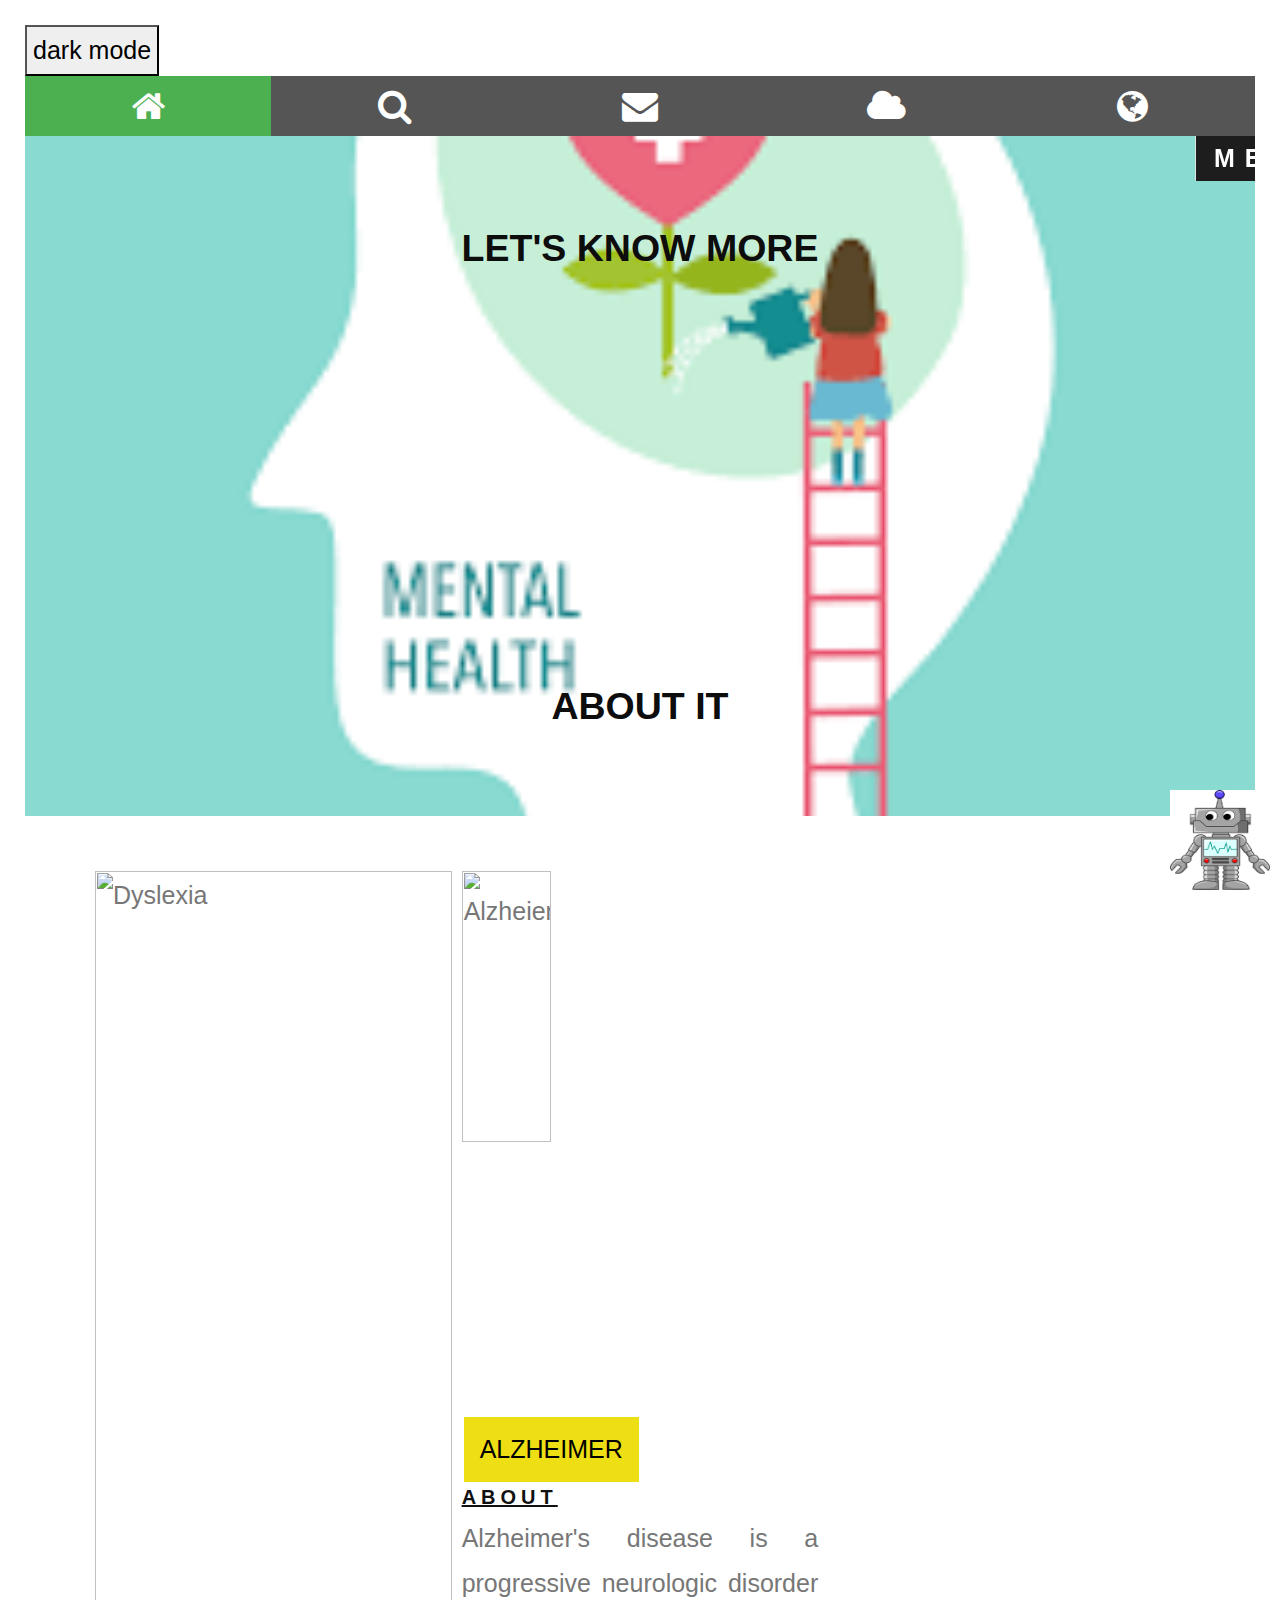
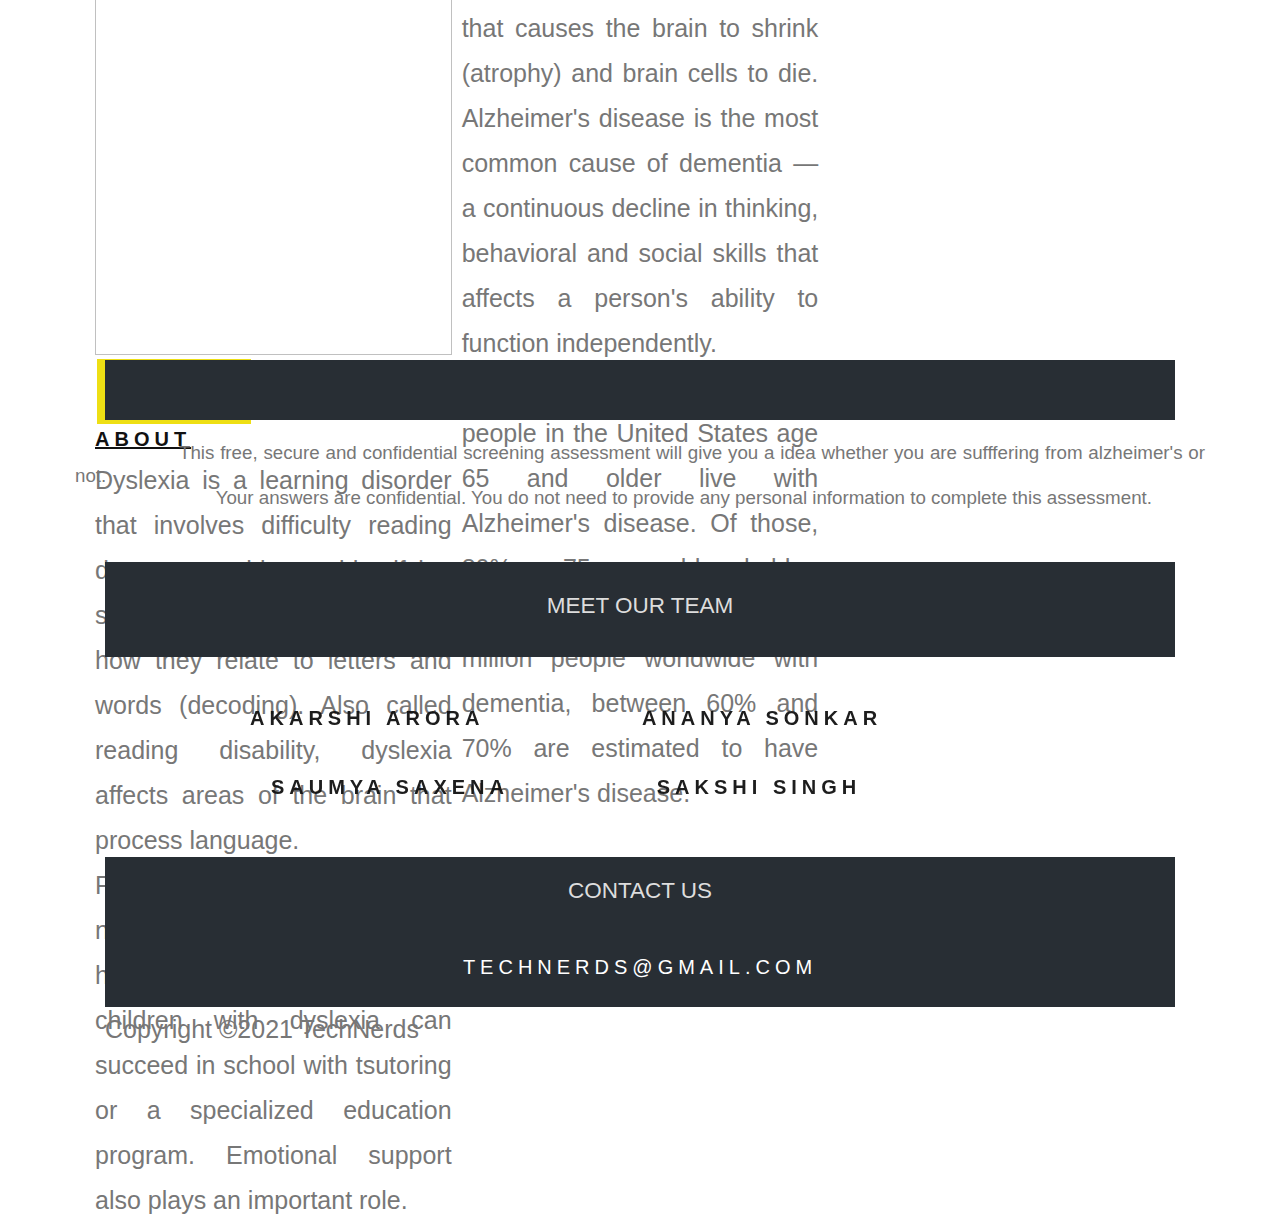
==== index.html @ e63d5ed0 "Add files via upload" ====
<html>

<head>
	<link rel="stylesheet" href="https://stackpath.bootstrapcdn.com/bootstrap/4.3.1/css/bootstrap.min.css"
		integrity="sha384-ggOyR0iXCbMQv3Xipma34MD+dH/1fQ784/j6cY/iJTQUOhcWr7x9JvoRxT2MZw1T" crossorigin="anonymous">

 <title>TEST YOURSELF</title>
	<meta name="viewport" content="width=device-width, initial-scale=1">
	<link rel="stylesheet" href="https://cdnjs.cloudflare.com/ajax/libs/font-awesome/4.7.0/css/font-awesome.min.css">
	<link href='https://fonts.googleapis.com/css?family=Caveat' rel='stylesheet'>
	<link rel="stylesheet" href="https://stackpath.bootstrapcdn.com/bootstrap/4.3.1/css/bootstrap.min.css"
		integrity="sha384-ggOyR0iXCbMQv3Xipma34MD+dH/1fQ784/j6cY/iJTQUOhcWr7x9JvoRxT2MZw1T" crossorigin="anonymous">
	
	
	<script src="https://kit.fontawesome.com/a076d05399.js"></script>
	<link rel="stylesheet" href="https://cdnjs.cloudflare.com/ajax/libs/font-awesome/4.7.0/css/font-awesome.min.css">
	<style>
		
		.column {
			float: left;
			width: 33.33%;
			padding: 5px;
		}

		
		.row::after {
			content: "";
			clear: both;
			display: table;
		}





 
    .background-img{

    position:fixed;
    right:10px;
    bottom: 10px 
}


		.icon-bar {
			width: 100%;
			background-color: #555;
			overflow: auto;
		}

		.icon-bar a {
			float: left;
			width: 20%;
			text-align: center;
			padding: 12px 0;
			transition: all 0.3s ease;
			color: white;
			font-size: 36px;
		}

		.icon-bar a:hover {
			background-color: #000;
		}

		.active {
			background-color: #4CAF50;
		}

		body,
		html {
			height: 100%;
			margin: 0;
			font: 400 15px/1.8 "Lato", sans-serif;
			color: #777;
		}

		.bgimg-1,
		.bgimg-2,
		.bgimg-3 {
			position: relative;
			opacity: 0.95;
			background-attachment: fixed;
			background-position: center;
			background-repeat: no-repeat;
			background-size: cover;

		}
        

		.bgimg-1 {
			background-image: url("[data-uri]");
			min-height: 80%;
		}

		.bgimg-2 {
			background-image: url("[data-uri]");
			min-height: 300px;
			opacity: 0.8;
		}

		.bgimg-3 {
			background-image: url("https://encrypted-tbn0.gstatic.com/images?q=tbn:ANd9GcTVwGY_dCaWF6_0lNOA_jI96PQ1Adp9LCgBRQ&usqp=CAU");
			min-height: 200px;
		}

		div.m {
			position: relative;
			left: 0;
			top: 50%;
			width: 100%;
			text-align: center;
			color: #000;
			font-family: 'Caveat';
			font-size: 28px;


		}

		.caption {
			position: relative;
			left: 0;
			top: 50%;
			width: 100%;
			text-align: center;
			color: #000;
            font-weight: bold;

		}
        .button1 {background-color: #eedf14;}
        
        .button1:hover {
              background-color: #4CAF50;
             color: rgb(1, 1, 14);
            font-size: 15px;
               
                }
        .button {
  border: none;
  color: black;
  padding: 10px 16px;
  text-align: center;
  text-decoration: none;
  display: inline-block;
  font-size: 25px;
  margin: 4px 2px;
  transition-duration: 0.4s;
  cursor: pointer;
}



		.caption span.border {
			background-color: #111;
			color: #fff;
			padding: 18px;
			font-size: 25px;
			letter-spacing: 10px;
		}

		h3 {
			letter-spacing: 5px;
			text-transform: uppercase;
			font: 20px "Lato", sans-serif;
			color: #111;
		}

		/* Turn off parallax scrolling for tablets and phones */
		@media only screen and (max-device-width: 1024px) {

			.bgimg-1,
			.bgimg-2,
			.bgimg-3 {
				background-attachment: scroll;
			}
		}
		body {
  padding: 25px;
  background-color: white;
  color: black;
  font-size: 25px;
}

.dark-mode {
  background-color: black;
  color: white;
}

	</style>
</head>

<body>

		
	<button onclick="myFunction()">dark mode</button>
	
	<script>
	function myFunction() {
	   var element = document.body;
	   element.classList.toggle("dark-mode");
	}
	</script>



	<div class="icon-bar">
		<a class="active" href="#"><i class="fa fa-home"></i></a>
		<a href="#"><i class="fa fa-search"></i></a>
		<a href="#"><i class="fa fa-envelope"></i></a>
		<a href="#"><i class="fa fa-cloud"></i></a>
		<a href="#"><i class="fa fa-globe"></i></a>


	</div>
	<div class="bgimg-1">
		<div class="caption">

			<marquee behavior="scroll" direction="left">
				<span class="border">MENTAL HEALTH MATTERS</span>
			</marquee>
			<br>
			<br>
			<h1 style="text-align:center; font-weight: bold;">LET'S  KNOW MORE</h1>
             <br>
             <br>
             <br>
             <br>
             <br>
             <br>
             <br>
             <br>
             <br>
<!--
             <br>
             <br>
-->
<!--
             <br>
             <br>
             <br>
             <br>
             <br>
             <br>
             <br>
             <br>
             <br>
             <br>
             <br>
-->
             <h1 style="text-align:center; font-weight: bold;">ABOUT IT</h1>
		</div>
		
	</div>
	<div class="background-img">
    <a href="w_index.html">
<img border="0" alt="bot" src="[data-uri]" width="100" height="100">
</a>
    </div>

	<div style="color: #777;background-color:white;text-align:center;padding:50px 80px;text-align: justify;">
	
		<div class="row">
			<div class="column">
				<img src="https://media.time4learning.com/uploads/header-homeschooling-with-dyslexia-2.jpg" alt="Dyslexia" style="width:100%">
				<br>
				
				<a href="Dyslexia.html" class="button button1">DYSLEXIA</a>
                
                <h3><b><u>ABOUT</u></b></h3>
				<p>Dyslexia is a learning disorder that involves difficulty reading due to problems identifying speech sounds and learning how they relate to letters and words (decoding). Also called reading disability, dyslexia affects areas of the brain that process language.
<br>
                    People with dyslexia have normal intelligence and usually have normal vision. Most children with dyslexia can succeed in school with tsutoring or a specialized education program. Emotional support also plays an important role.</p>
			</div>
			<div class="column">
				<img src="https://www.genengnews.com/wp-content/uploads/2018/08/Jun27_2017_HealthyWomenOrg_AlzheimersDiseaseIllustration1922210514-1.jpg" alt="Alzheiemr" style="width:50%">
				<br>
				<a href="Alzheimer.html" class="button button1">ALZHEIMER</a>
                <H3><b><u>ABOUT</u></b></H3>
				<p>Alzheimer's disease is a progressive neurologic disorder that causes the brain to shrink (atrophy) and brain cells to die. Alzheimer's disease is the most common cause of dementia — a continuous decline in thinking, behavioral and social skills that affects a person's ability to function independently.
<br>
                    Approximately 5.8 million people in the United States age 65 and older live with Alzheimer's disease. Of those, 80% are 75 years old and older. Out of the approximately 50 million people worldwide with dementia, between 60% and 70% are estimated to have Alzheimer's disease.
                    </p>
			</div>

	</div>
	
			<div style="position:relative;">
				<div
					style="color:#ddd;background-color:#282E34;text-align:center;padding:30px 80px;text-align: justify;">
					
				</div>
			</div>

			<div class="row">
				<div class="col-md-15 row">
					<div class="col-md-20 text-center">
					</div>
                          
                          <h5><br>&nbsp;&nbsp;&nbsp;&nbsp;&nbsp;&nbsp;&nbsp;&nbsp;&nbsp;&nbsp;&nbsp;&nbsp;&nbsp;&nbsp;&nbsp;&nbsp;&nbsp;&nbsp;This free, secure and confidential screening assessment will give you a idea whether you are sufffering from alzheimer's or not.<br>&nbsp;&nbsp;&nbsp;&nbsp;&nbsp;&nbsp;&nbsp;&nbsp;&nbsp;&nbsp;&nbsp;&nbsp;&nbsp;&nbsp;&nbsp;&nbsp;&nbsp;&nbsp;&nbsp;&nbsp;&nbsp;&nbsp;&nbsp;&nbsp;&nbsp;&nbsp;&nbsp;Your answers are confidential. You do not need to provide any personal information to complete this assessment.</h5>
						<div class="col-md-15">
							<div id="mjpeg"></div>
						</div>
					</div>
				</div>
				<br>


			
				<div style="position:relative;">
					<div
						style="color:#ddd;background-color:#282E34;text-align:center;padding:30px 80px;text-align: justify;">

						<h4 style="text-align:center">MEET OUR TEAM</h4>
					</div>
				</div>
				<div class="bgimg-3">
					<div class="m">
						<br>
						<h3 style="text-align:center; font-weight:bold;"> Akarshi ARORA
							&nbsp;&nbsp;&nbsp;&nbsp;&nbsp;&nbsp;&nbsp;&nbsp;&nbsp;&nbsp;&nbsp;&nbsp;&nbsp;&nbsp;ANANYA
							SONKAR
							&nbsp;&nbsp;&nbsp;&nbsp;&nbsp;&nbsp;&nbsp;&nbsp;&nbsp;&nbsp;&nbsp;&nbsp;&nbsp;<br>
							<br><br>SAUMYA SAXENA&nbsp;&nbsp;&nbsp;&nbsp;&nbsp;&nbsp;&nbsp;&nbsp;&nbsp;&nbsp;&nbsp;&nbsp;&nbsp;&nbsp;SAKSHI SINGH&nbsp;&nbsp;&nbsp;&nbsp;&nbsp;&nbsp;&nbsp;&nbsp;&nbsp;&nbsp;&nbsp;&nbsp;&nbsp;&nbsp;
					</h3>
					</div>
				</div>

				<div style="position:relative;">
					<div
						style="color:#ddd;background-color:#282E34;text-align:center;padding:20px 60px;text-align: justify;">

						<h4 style="text-align:center; colour:white">CONTACT US</h4>

						<br>
						<h3 style="text-align:center; color:white">technerds@gmail.com</h3>

					</div>
				</div>
<!--Start of Tawk.to Script-->
<!--
<script type="text/javascript">
	var Tawk_API=Tawk_API||{}, Tawk_LoadStart=new Date();
	(function(){
	var s1=document.createElement("script"),s0=document.getElementsByTagName("script")[0];
	s1.async=true;
	s1.src='https://embed.tawk.to/603a1c241c1c2a130d630586/1evhfrs0k';
	s1.charset='UTF-8';
	s1.setAttribute('crossorigin','*');
	s0.parentNode.insertBefore(s1,s0);
	})();
	</script>
-->
	<!--End of Tawk.to Script-->

 <footer id="main-footer">
       	 <p>Copyright &copy;2021 TechNerds</p>
       </footer>


				
</body>

</html>
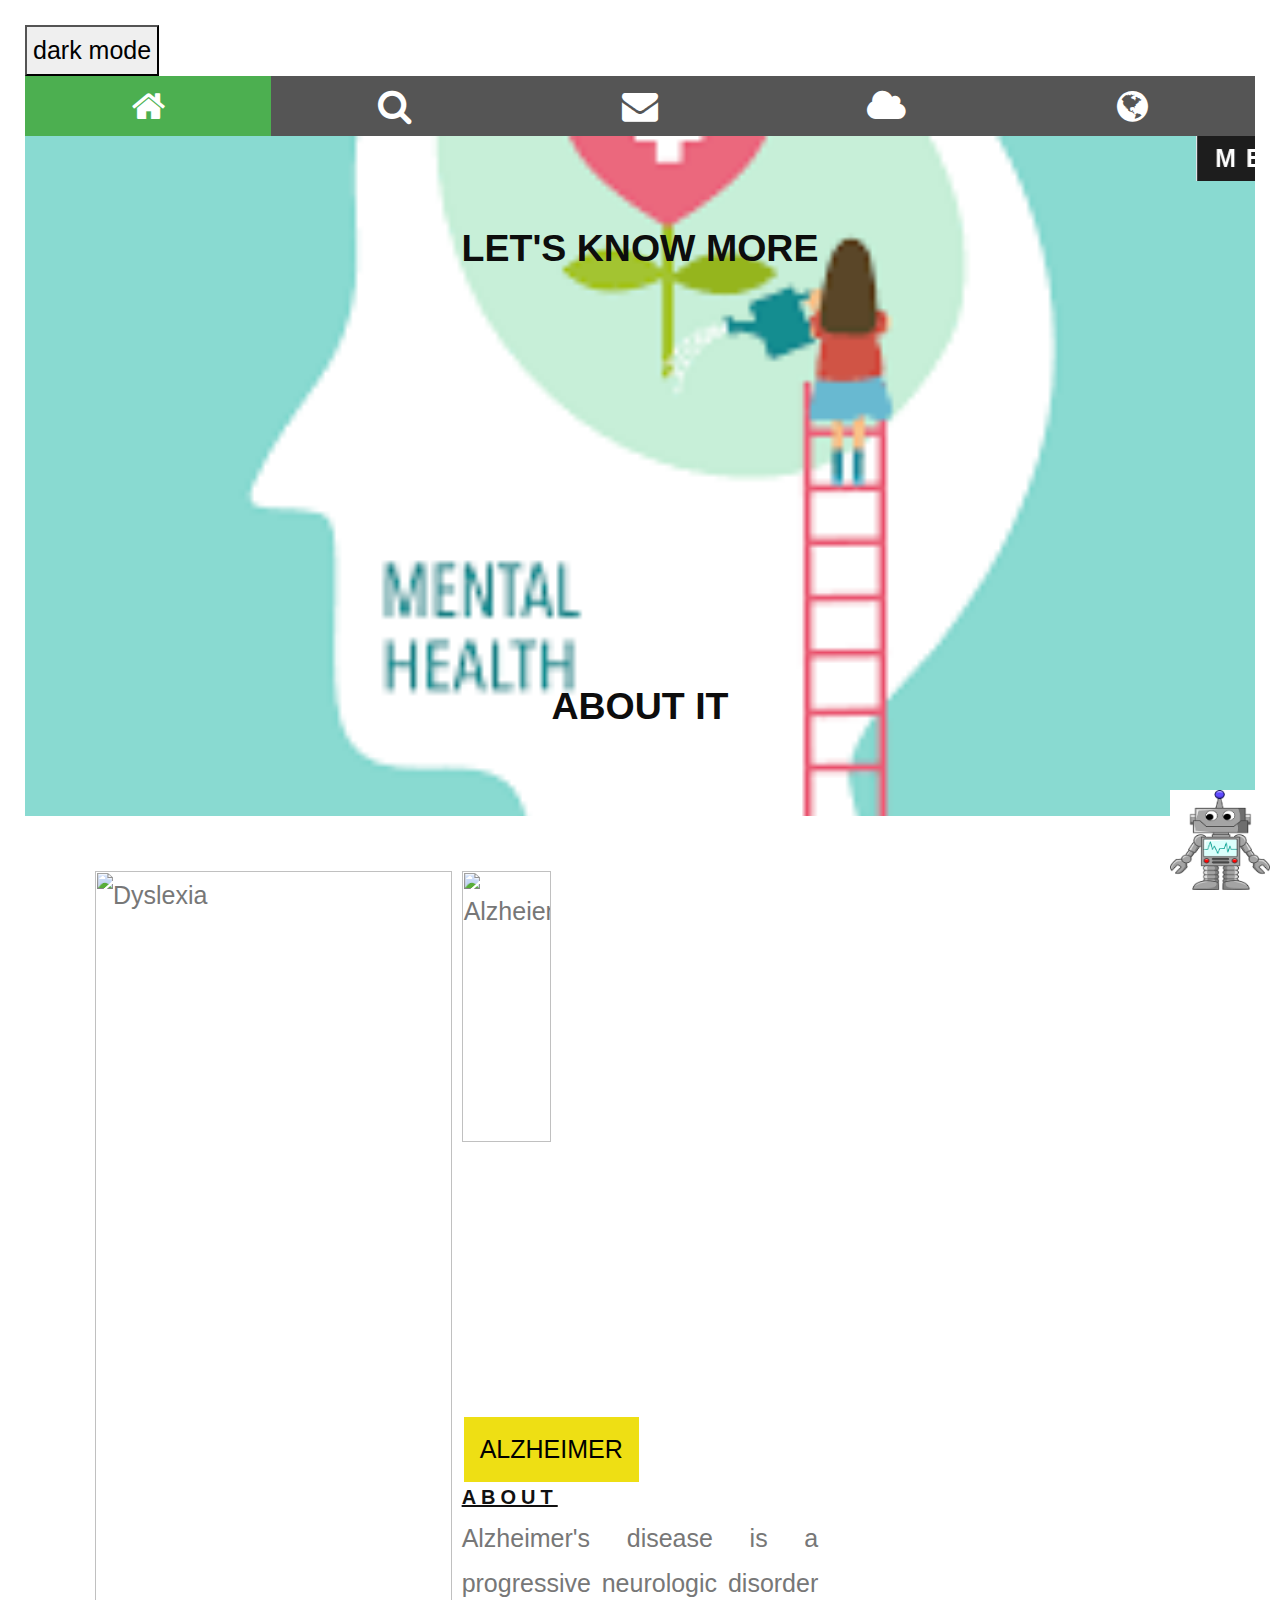
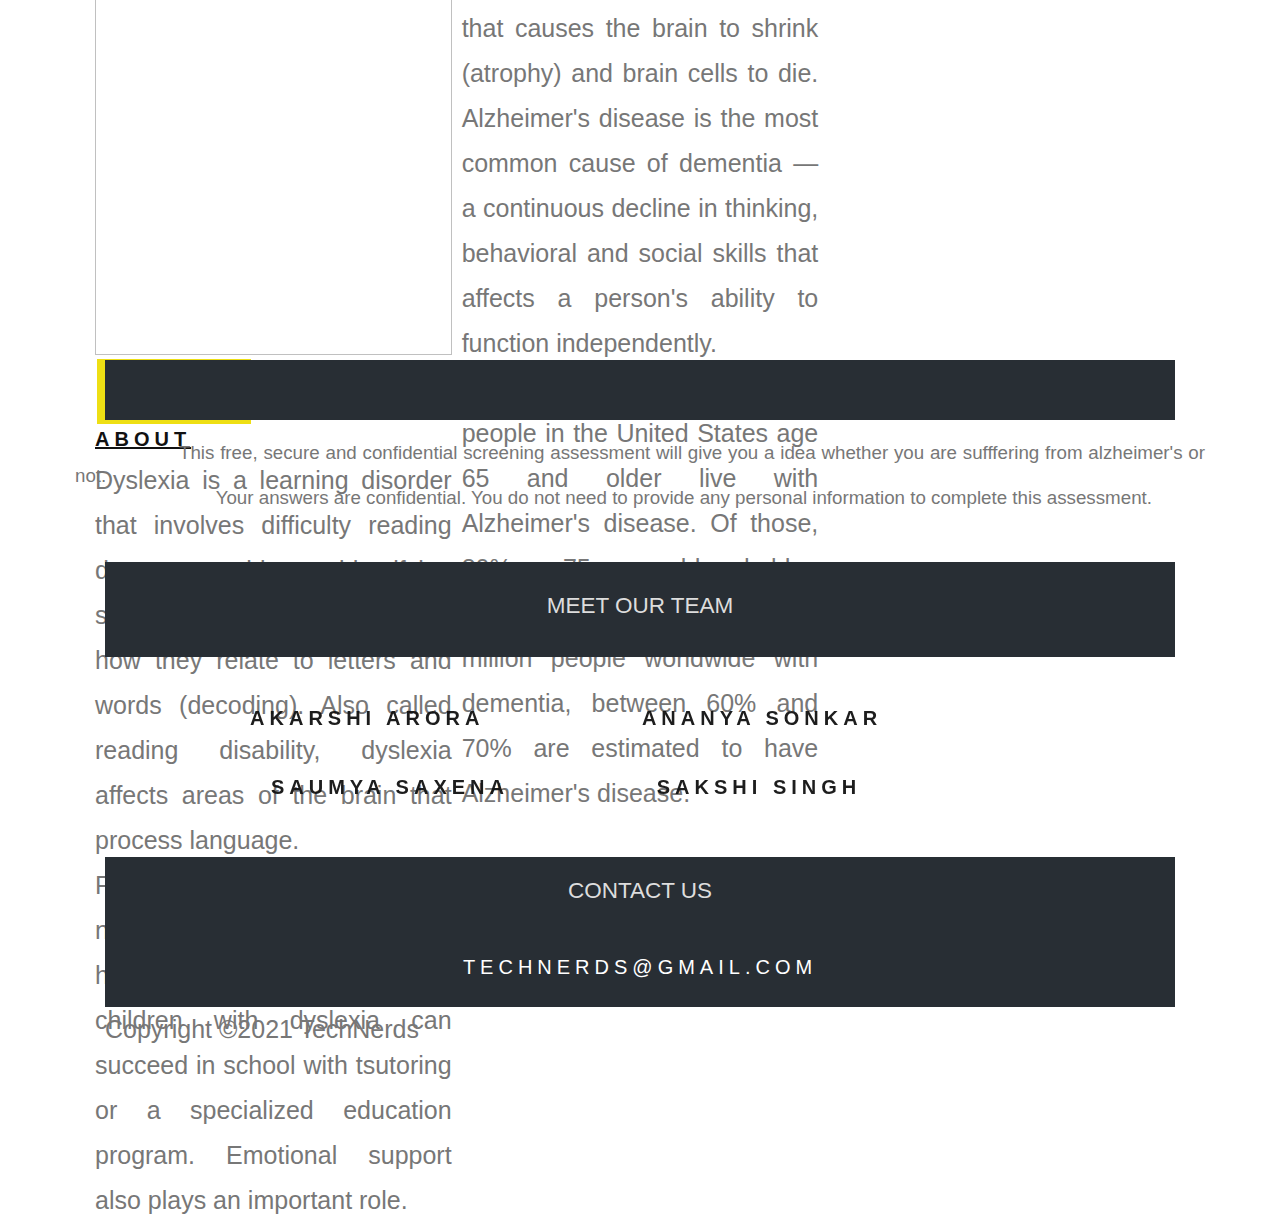
==== commit 4b9d592d: "Update index.html" ====
--- a/index.html
+++ b/index.html
@@ -250,7 +250,7 @@
 		</div>
 		
 	</div>
-	<div class="background-img">
+	<div class="background-img" target="_blank">
     <a href="w_index.html">
 <img border="0" alt="bot" src="[data-uri]" width="100" height="100">
 </a>
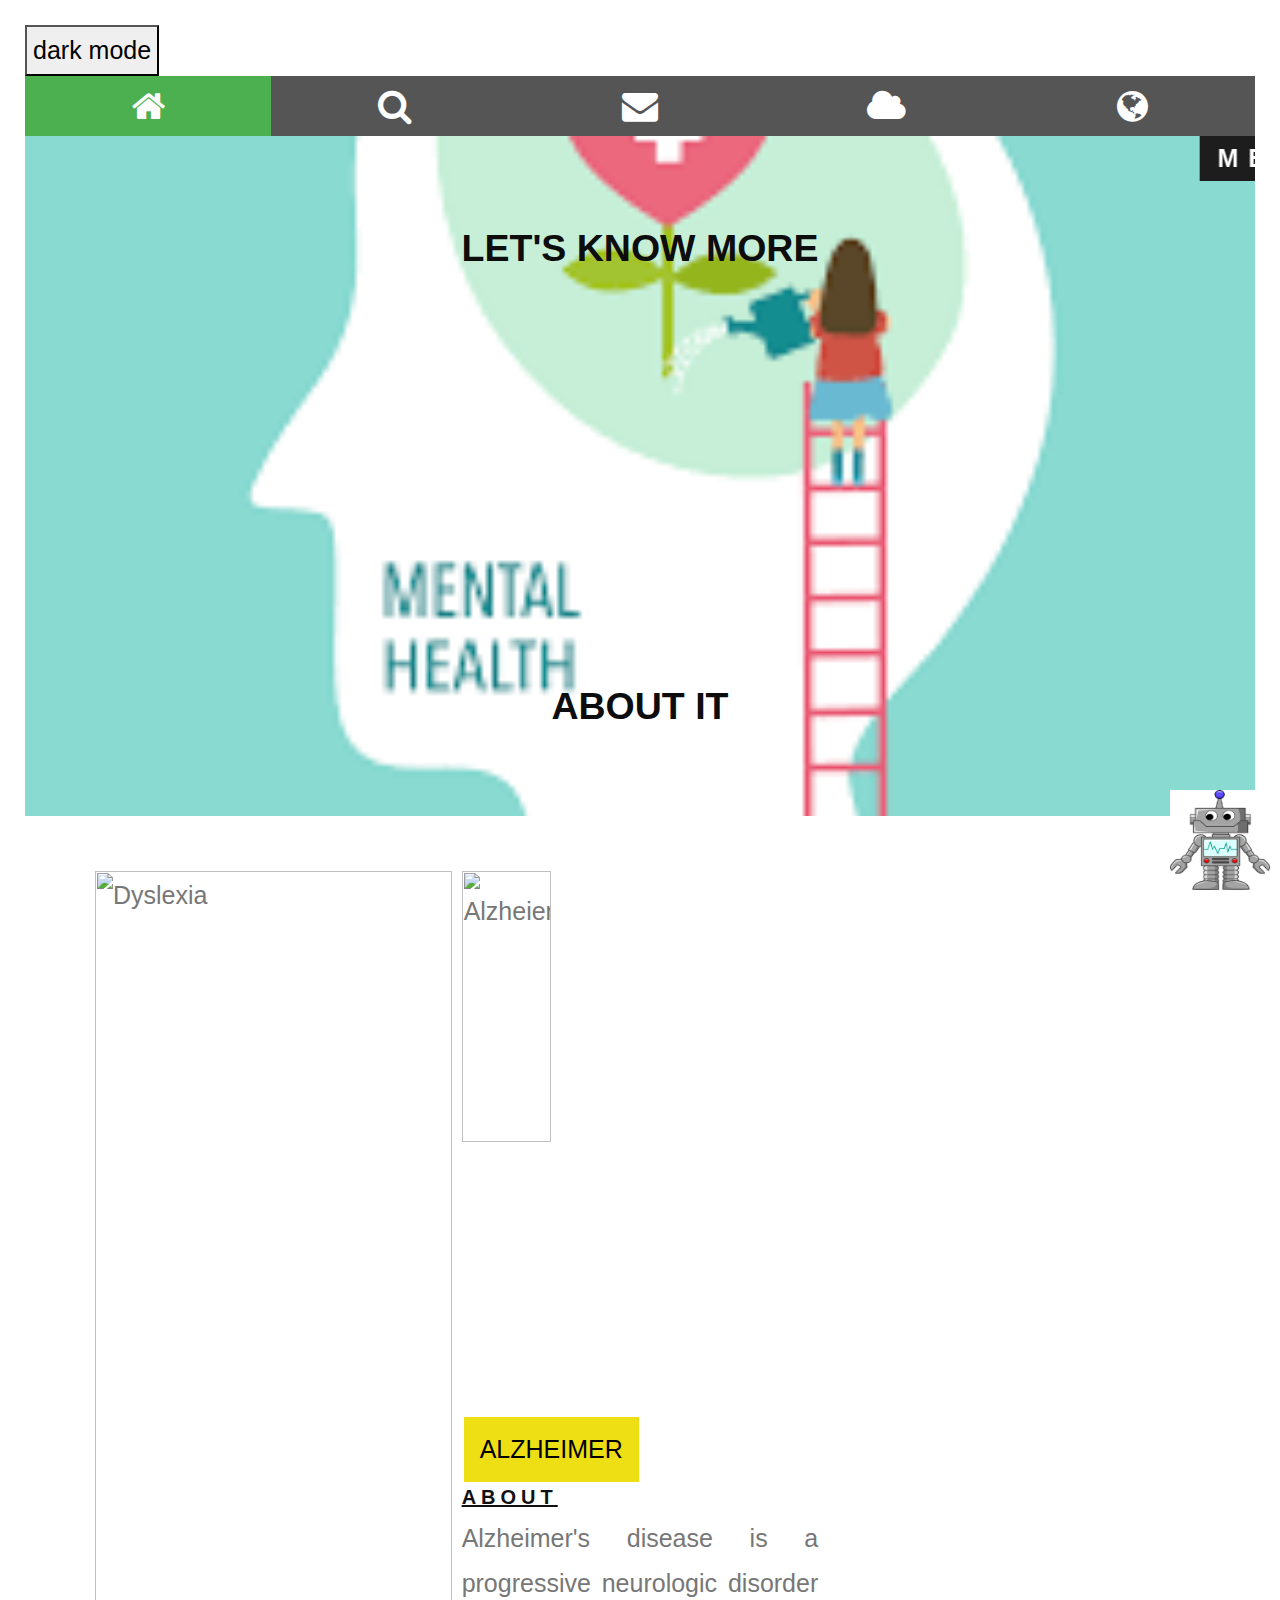
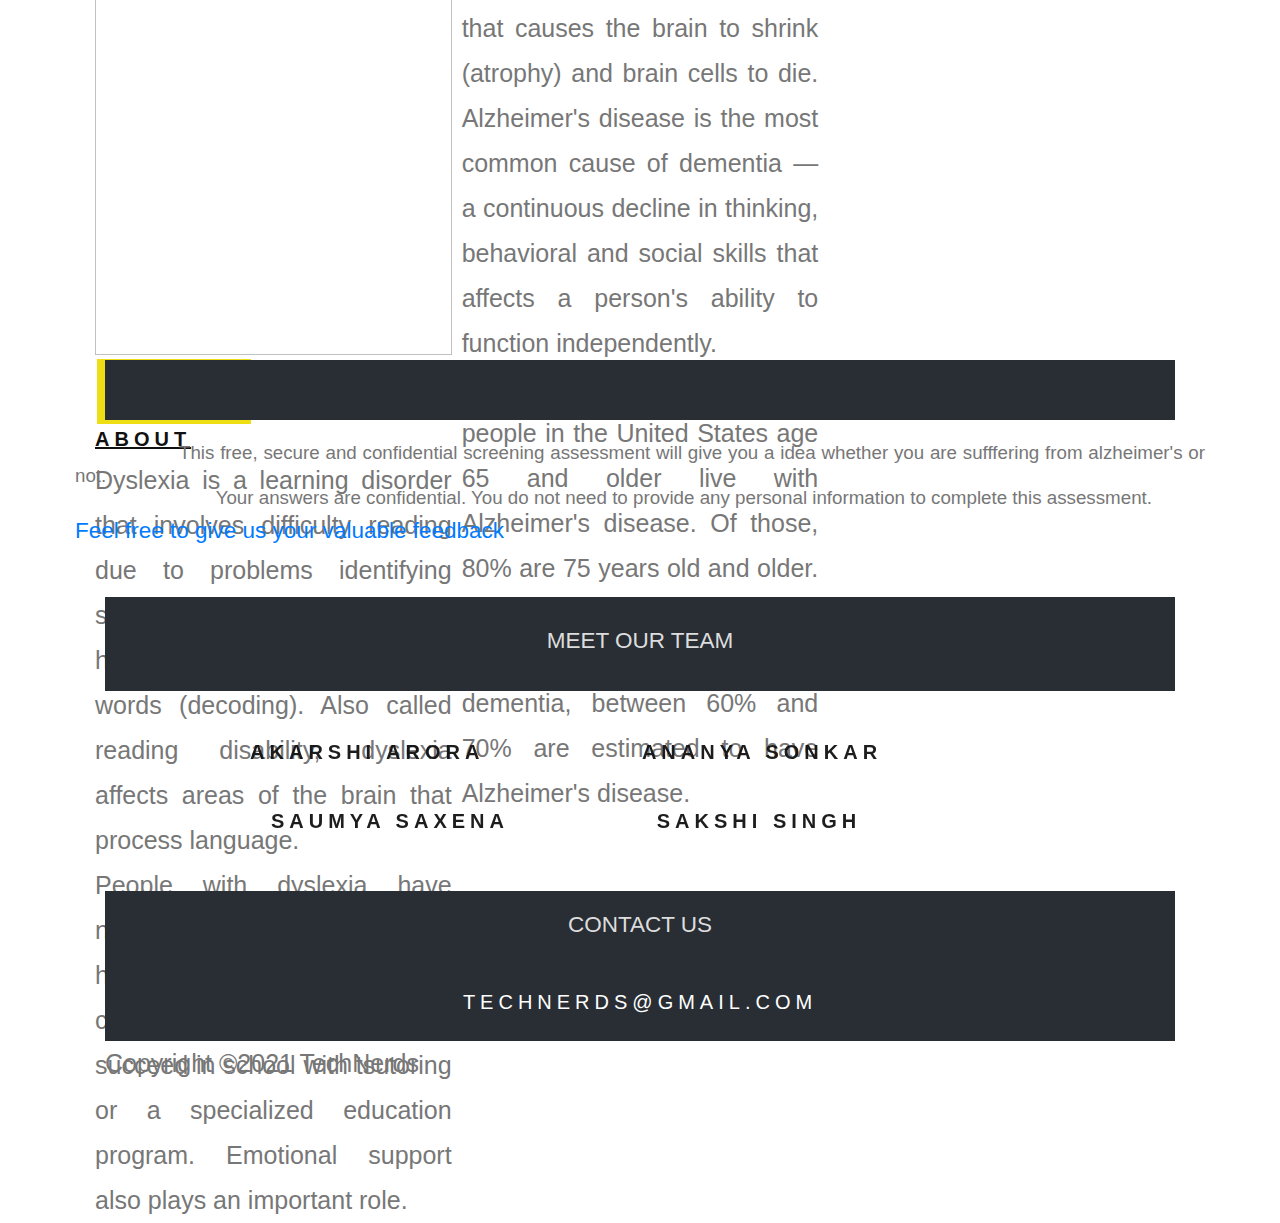
==== commit f1db134e: "Update index.html" ====
--- a/index.html
+++ b/index.html
@@ -296,12 +296,15 @@
 					</div>
                           
                           <h5><br>&nbsp;&nbsp;&nbsp;&nbsp;&nbsp;&nbsp;&nbsp;&nbsp;&nbsp;&nbsp;&nbsp;&nbsp;&nbsp;&nbsp;&nbsp;&nbsp;&nbsp;&nbsp;This free, secure and confidential screening assessment will give you a idea whether you are sufffering from alzheimer's or not.<br>&nbsp;&nbsp;&nbsp;&nbsp;&nbsp;&nbsp;&nbsp;&nbsp;&nbsp;&nbsp;&nbsp;&nbsp;&nbsp;&nbsp;&nbsp;&nbsp;&nbsp;&nbsp;&nbsp;&nbsp;&nbsp;&nbsp;&nbsp;&nbsp;&nbsp;&nbsp;&nbsp;Your answers are confidential. You do not need to provide any personal information to complete this assessment.</h5>
-						<div class="col-md-15">
+					<h4><a href="https://forms.gle/hZS33MjULZ8ViSw77" target="_blank">Feel free to give us your valuable feedback</a></h4>	
+					
+					<div class="col-md-15">
 							<div id="mjpeg"></div>
 						</div>
 					</div>
 				</div>
 				<br>
+		
 
 
 			
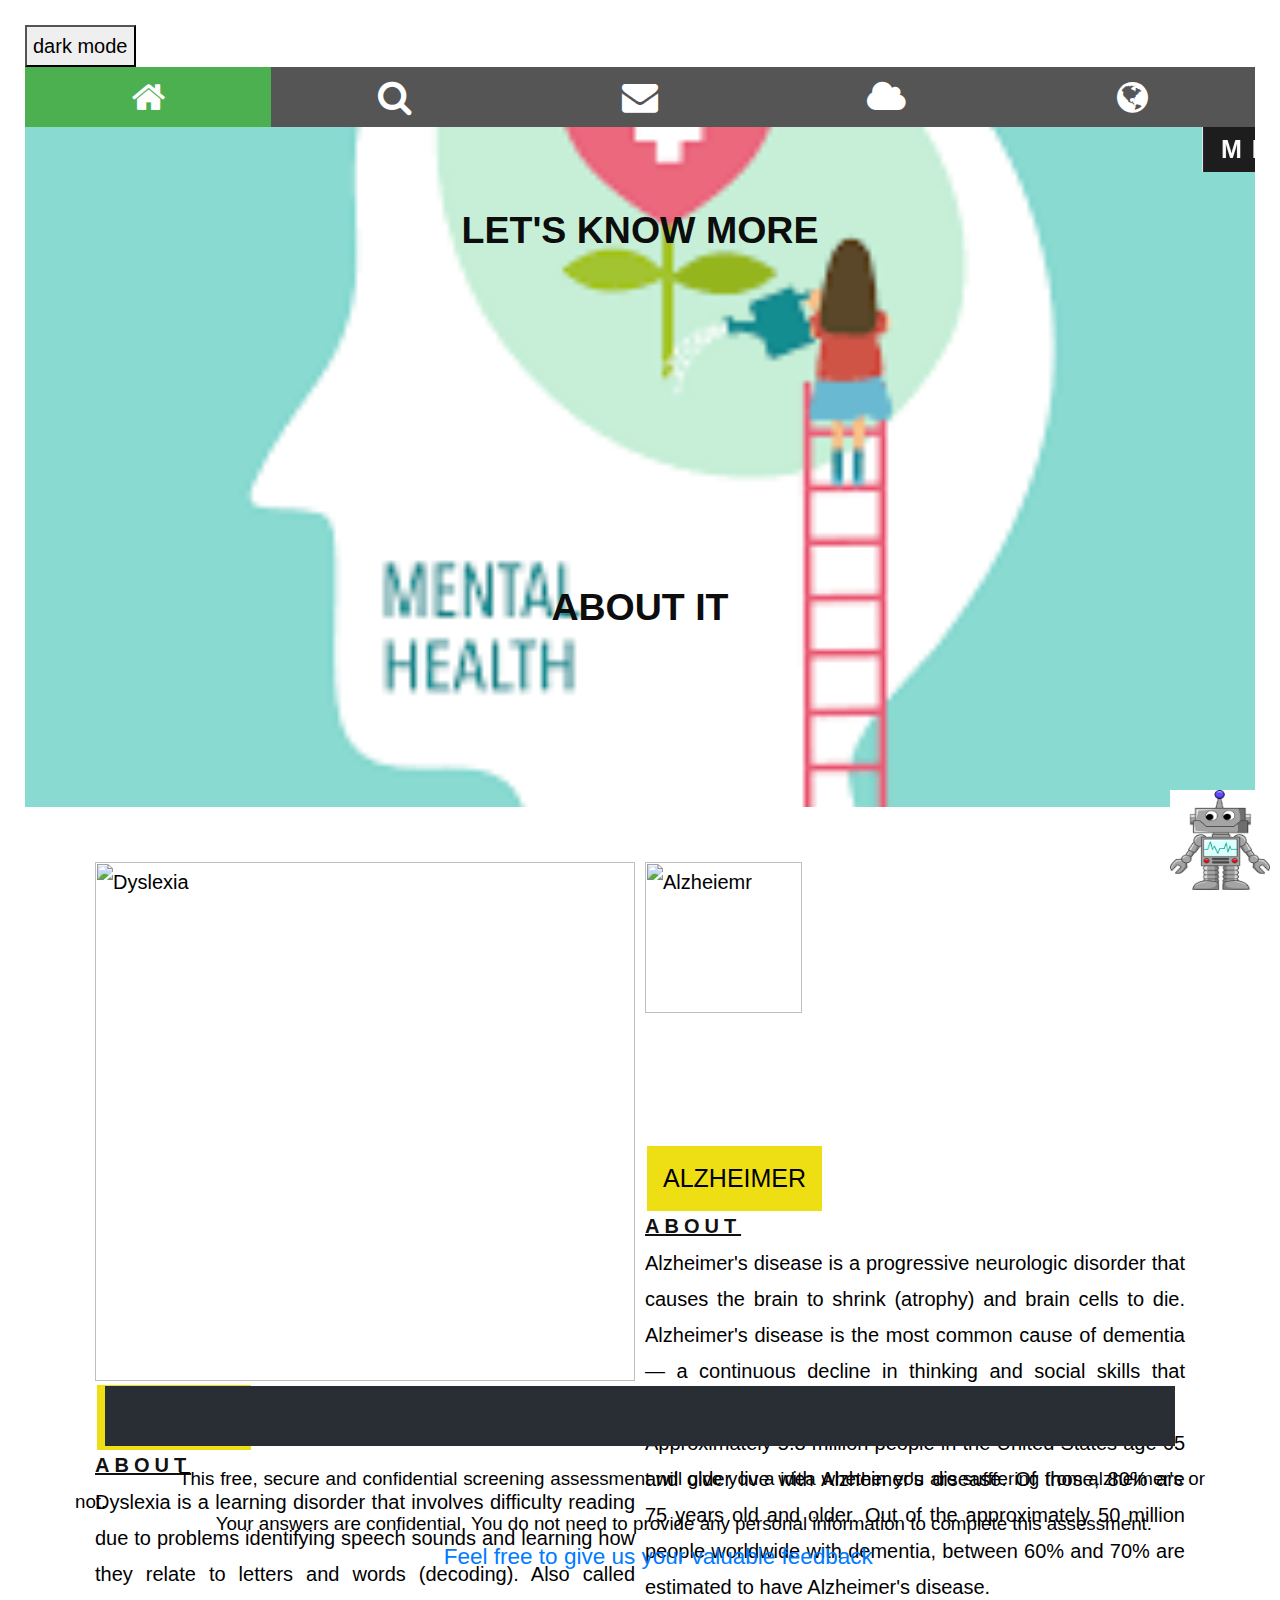
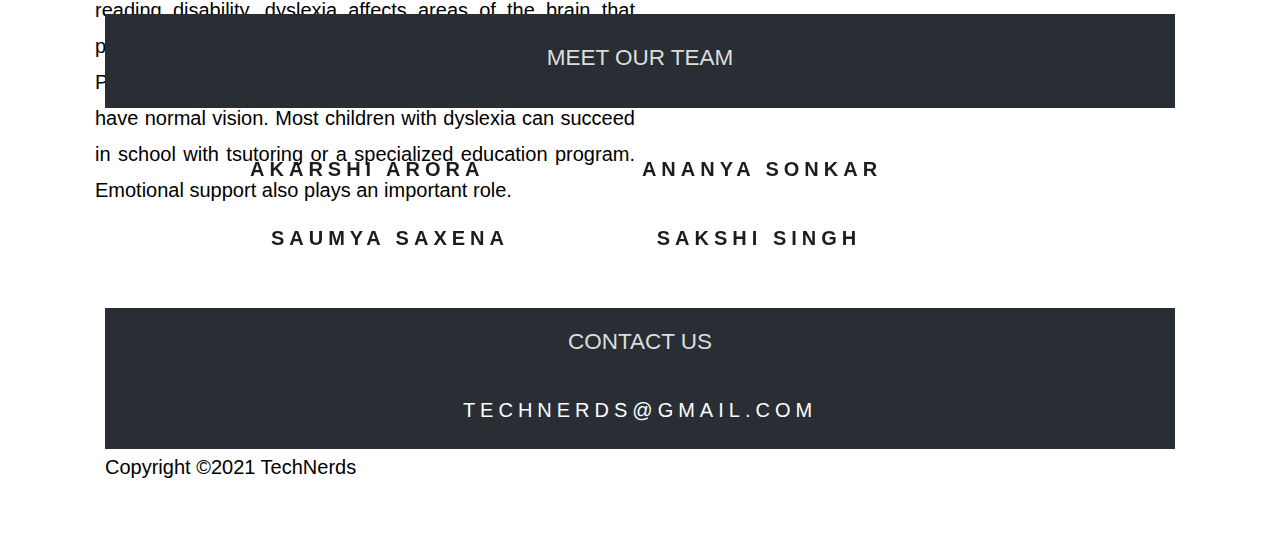
==== commit 06d1cbaa: "Update inde.html" ====
--- a/index.html
+++ b/index.html
@@ -18,7 +18,7 @@
 		
 		.column {
 			float: left;
-			width: 33.33%;
+			width: 50%;
 			padding: 5px;
 		}
 
@@ -177,7 +177,7 @@
   padding: 25px;
   background-color: white;
   color: black;
-  font-size: 25px;
+  font-size: 20px;
 }
 
 .dark-mode {
@@ -237,7 +237,7 @@
              <br>
              <br>
              <br>
-             <br>
+             <br>3
              <br>
              <br>
              <br>
@@ -250,13 +250,13 @@
 		</div>
 		
 	</div>
-	<div class="background-img" target="_blank">
-    <a href="w_index.html">
+	<div class="background-img" >
+    <a href="bot.html"target="_blank">
 <img border="0" alt="bot" src="[data-uri]" width="100" height="100">
 </a>
     </div>
 
-	<div style="color: #777;background-color:white;text-align:center;padding:50px 80px;text-align: justify;">
+	<div style="text-align:center;padding:50px 80px;text-align: justify;">
 	
 		<div class="row">
 			<div class="column">
@@ -271,11 +271,11 @@
                     People with dyslexia have normal intelligence and usually have normal vision. Most children with dyslexia can succeed in school with tsutoring or a specialized education program. Emotional support also plays an important role.</p>
 			</div>
 			<div class="column">
-				<img src="https://www.genengnews.com/wp-content/uploads/2018/08/Jun27_2017_HealthyWomenOrg_AlzheimersDiseaseIllustration1922210514-1.jpg" alt="Alzheiemr" style="width:50%">
+				<img src="https://www.genengnews.com/wp-content/uploads/2018/08/Jun27_2017_HealthyWomenOrg_AlzheimersDiseaseIllustration1922210514-1.jpg" alt="Alzheiemr" style="width:54%">
 				<br>
 				<a href="Alzheimer.html" class="button button1">ALZHEIMER</a>
                 <H3><b><u>ABOUT</u></b></H3>
-				<p>Alzheimer's disease is a progressive neurologic disorder that causes the brain to shrink (atrophy) and brain cells to die. Alzheimer's disease is the most common cause of dementia — a continuous decline in thinking, behavioral and social skills that affects a person's ability to function independently.
+				<p>Alzheimer's disease is a progressive neurologic disorder that causes the brain to shrink (atrophy) and brain cells to die. Alzheimer's disease is the most common cause of dementia — a continuous decline in thinking and social skills that affects a person's ability to function independently.
 <br>
                     Approximately 5.8 million people in the United States age 65 and older live with Alzheimer's disease. Of those, 80% are 75 years old and older. Out of the approximately 50 million people worldwide with dementia, between 60% and 70% are estimated to have Alzheimer's disease.
                     </p>
@@ -296,7 +296,7 @@
 					</div>
                           
                           <h5><br>&nbsp;&nbsp;&nbsp;&nbsp;&nbsp;&nbsp;&nbsp;&nbsp;&nbsp;&nbsp;&nbsp;&nbsp;&nbsp;&nbsp;&nbsp;&nbsp;&nbsp;&nbsp;This free, secure and confidential screening assessment will give you a idea whether you are sufffering from alzheimer's or not.<br>&nbsp;&nbsp;&nbsp;&nbsp;&nbsp;&nbsp;&nbsp;&nbsp;&nbsp;&nbsp;&nbsp;&nbsp;&nbsp;&nbsp;&nbsp;&nbsp;&nbsp;&nbsp;&nbsp;&nbsp;&nbsp;&nbsp;&nbsp;&nbsp;&nbsp;&nbsp;&nbsp;Your answers are confidential. You do not need to provide any personal information to complete this assessment.</h5>
-					<h4><a href="https://forms.gle/hZS33MjULZ8ViSw77" target="_blank">Feel free to give us your valuable feedback</a></h4>	
+					<h4><a href="https://forms.gle/hZS33MjULZ8ViSw77" target="_blank">&nbsp;&nbsp;&nbsp;&nbsp;&nbsp;&nbsp;&nbsp;&nbsp;&nbsp;&nbsp;&nbsp;&nbsp;&nbsp;&nbsp;&nbsp;&nbsp;&nbsp;&nbsp;&nbsp;&nbsp;&nbsp;&nbsp;&nbsp;&nbsp;&nbsp;&nbsp;&nbsp;&nbsp;&nbsp;&nbsp;&nbsp;&nbsp;&nbsp;&nbsp;&nbsp;&nbsp;&nbsp;&nbsp;&nbsp;&nbsp;&nbsp;&nbsp;&nbsp;&nbsp;&nbsp;&nbsp;&nbsp;&nbsp;&nbsp;&nbsp;&nbsp;&nbsp;&nbsp;&nbsp;&nbsp;&nbsp;&nbsp;&nbsp; Feel free to give us your valuable feedback</a></h4>	
 					
 					<div class="col-md-15">
 							<div id="mjpeg"></div>
@@ -338,21 +338,7 @@
 
 					</div>
 				</div>
-<!--Start of Tawk.to Script-->
-<!--
-<script type="text/javascript">
-	var Tawk_API=Tawk_API||{}, Tawk_LoadStart=new Date();
-	(function(){
-	var s1=document.createElement("script"),s0=document.getElementsByTagName("script")[0];
-	s1.async=true;
-	s1.src='https://embed.tawk.to/603a1c241c1c2a130d630586/1evhfrs0k';
-	s1.charset='UTF-8';
-	s1.setAttribute('crossorigin','*');
-	s0.parentNode.insertBefore(s1,s0);
-	})();
-	</script>
--->
-	<!--End of Tawk.to Script-->
+
 
  <footer id="main-footer">
        	 <p>Copyright &copy;2021 TechNerds</p>
